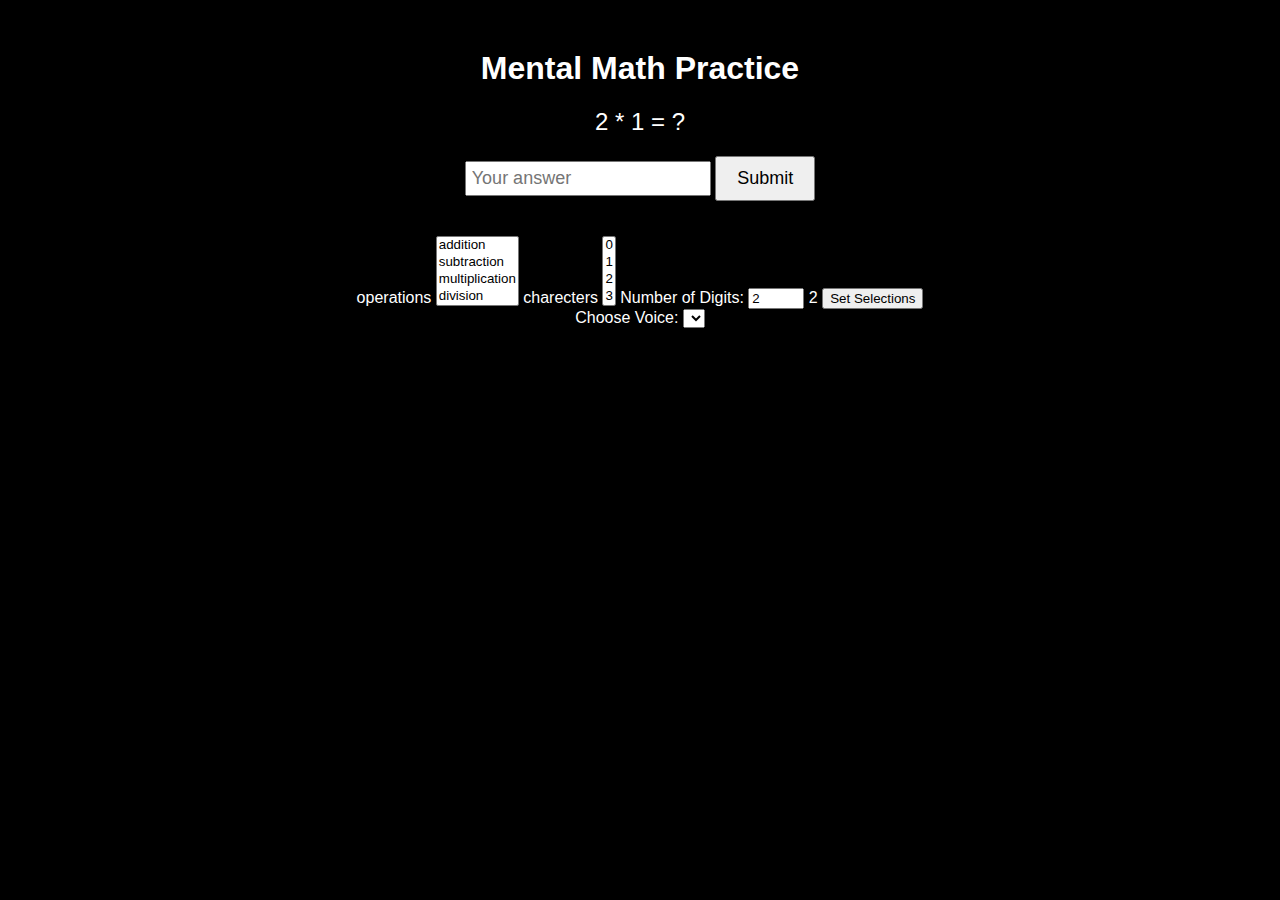
==== index.html @ 156d3273 "created an html page and javascript that allows the user to do basic arithmitic with text to speach " ====
<!DOCTYPE html>
<html lang="en">
<head>
    <meta charset="UTF-8">
    <meta name="viewport" content="width=device-width, initial-scale=1.0">
    <title>Mental Math Practice</title>
    <link rel="stylesheet" href="styles/style.css">
</head>
<body>
    <div class="container">
        <h1>Mental Math Practice</h1>
        <div class="problem" id="problem"></div>
        <input type="text" class="input" onkeypress="checkAnswer(event)" id="answer" placeholder="Your answer">
        <button class="button" onclick="checkAnswer()">Submit</button>
        <div class="result" id="result"></div>
        
        <div class="settings">
            <label for="operations">operations</label>
            <select id="operations" multiple>
                <option value="1">addition</option>
                <option value="2">subtraction</option>
                <option value="3">multiplication</option>
                <option value="4">division</option>
            </select>
            <label for="charecters">charecters</label>
            <select id="charecters" multiple>
                <option value="1">0</option>
                <option value="2">1</option>
                <option value="3">2</option>
                <option value="4">3</option>
                <option value="5">4</option>
                <option value="6">5</option>
                <option value="7">6</option>
                <option value="8">7</option>
                <option value="9">8</option>
                <option value="10">9</option>
            </select>   
            <label for="numDigits">Number of Digits:</label>
            <input type="number" id="numDigits" min="1" max="10" value="2">
            <span id="numDigitsDisplay">2</span>
            <button onclick="setSelectedOptions()">Set Selections</button>
        </div>
        <div>
            <label for="voiceSelect">Choose Voice:</label>
            <select id="voiceSelect"></select>
        </div>
    </div>
    <script src="scripts/scripts.js"></script>
</body>
</html>
---- styles/style.css ----
body {
    background-color: black;
    color: white;
    font-family: Arial, sans-serif;
    text-align: center;
    margin: 0;
    padding: 0;
}

.container {
    margin-top: 50px;
}
.problem {
    font-size: 24px;
    margin-bottom: 20px;
}
.input {
    font-size: 18px;
    padding: 5px;
    margin-bottom: 20px;
}
.button {
    font-size: 18px;
    padding: 10px 20px;
}
.result {
    font-size: 20px;
    margin-top: 20px;
}
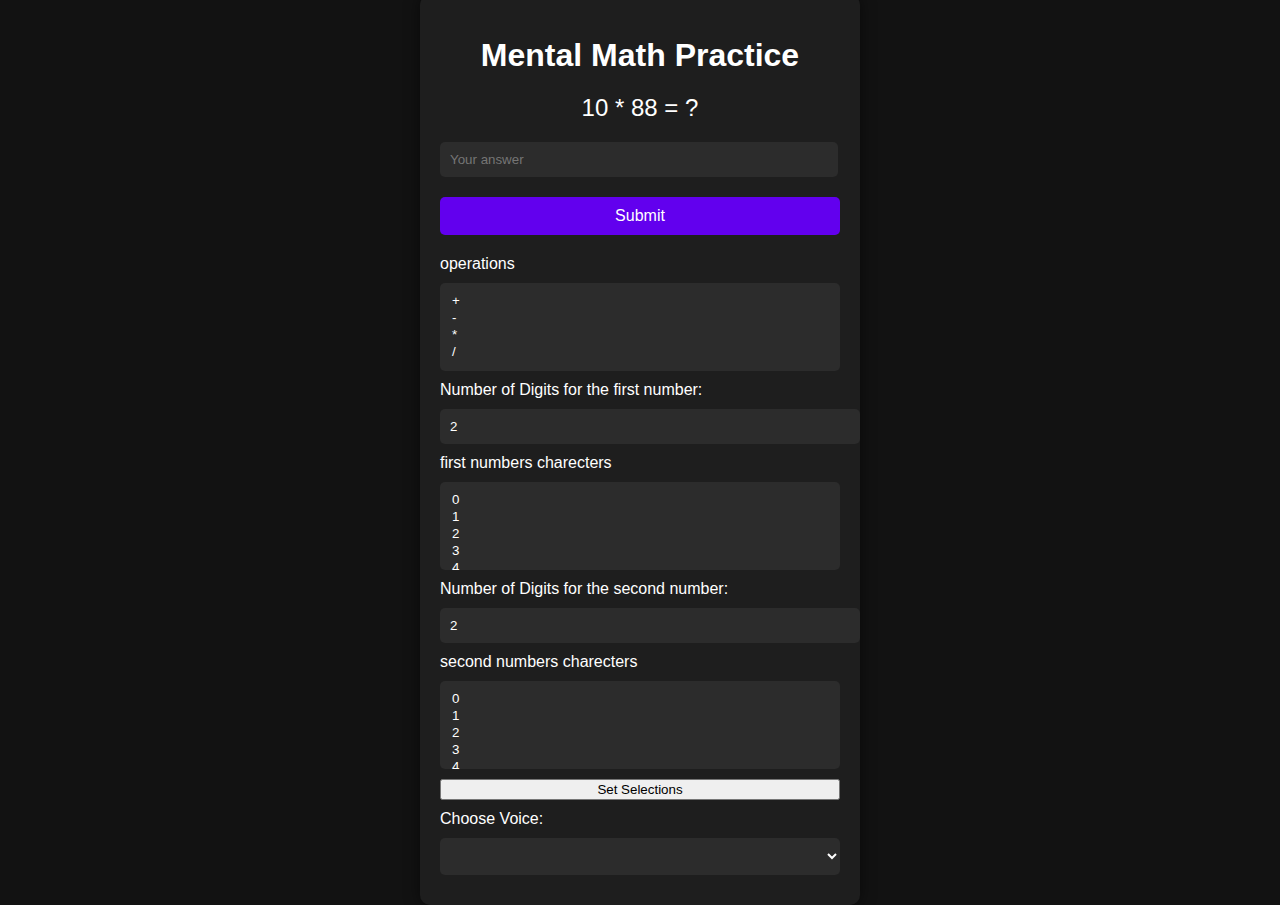
==== commit 552fdcdb: "added user selection for operations number of digits and characthers used for hte problems, also add" ====
--- a/index.html
+++ b/index.html
@@ -9,6 +9,7 @@
 <body>
     <div class="container">
         <h1>Mental Math Practice</h1>
+
         <div class="problem" id="problem"></div>
         <input type="text" class="input" onkeypress="checkAnswer(event)" id="answer" placeholder="Your answer">
         <button class="button" onclick="checkAnswer()">Submit</button>
@@ -17,13 +18,19 @@
         <div class="settings">
             <label for="operations">operations</label>
             <select id="operations" multiple>
-                <option value="1">addition</option>
-                <option value="2">subtraction</option>
-                <option value="3">multiplication</option>
-                <option value="4">division</option>
+                <option value="1">+</option>
+                <option value="2">-</option>
+                <option value="3">*</option>
+                <option value="4">/</option>
             </select>
-            <label for="charecters">charecters</label>
-            <select id="charecters" multiple>
+
+            <label for="firstNumbersDigits">Number of Digits for the first number:</label>
+            <input type="number" id="firstNumbersDigits" min="1" max="8" value="2">
+            <span id="firstNumbersDigitsDisplay"></span>
+
+
+            <label for="firstNumberCharecters">first numbers charecters</label>
+            <select id="firstNumberCharecters" multiple>
                 <option value="1">0</option>
                 <option value="2">1</option>
                 <option value="3">2</option>
@@ -35,14 +42,31 @@
                 <option value="9">8</option>
                 <option value="10">9</option>
             </select>   
-            <label for="numDigits">Number of Digits:</label>
-            <input type="number" id="numDigits" min="1" max="10" value="2">
-            <span id="numDigitsDisplay">2</span>
+            
+            <label for="secondNumbersDigits">Number of Digits for the second number:</label>
+            <input type="number" id="secondNumbersDigits" min="1" max="8" value="2">
+            <span id="firstNumbersDigitsDisplay"></span>
+            
+            <label for="secondNumberCharecters">second numbers charecters</label>
+            <select id="secondNumberCharecters" multiple>
+                <option value="1">0</option>
+                <option value="2">1</option>
+                <option value="3">2</option>
+                <option value="4">3</option>
+                <option value="5">4</option>
+                <option value="6">5</option>
+                <option value="7">6</option>
+                <option value="8">7</option>
+                <option value="9">8</option>
+                <option value="10">9</option>
+            </select>
+
             <button onclick="setSelectedOptions()">Set Selections</button>
+
         </div>
         <div>
             <label for="voiceSelect">Choose Voice:</label>
-            <select id="voiceSelect"></select>
+            <select id="voiceSelect" value = "Microsoft Ava Online (Natural) - English (United States) (en-US)"></select>
         </div>
     </div>
     <script src="scripts/scripts.js"></script>
--- a/styles/style.css
+++ b/styles/style.css
@@ -1,29 +1,103 @@
 body {
-    background-color: black;
-    color: white;
+    background-color: #121212;
+    color: #ffffff;
     font-family: Arial, sans-serif;
-    text-align: center;
     margin: 0;
     padding: 0;
+    display: flex;
+    justify-content: center;
+    align-items: center;
+    height: 100vh;
 }
 
 .container {
-    margin-top: 50px;
+    background-color: #1e1e1e;
+    border-radius: 10px;
+    padding: 20px;
+    box-shadow: 0 0 15px rgba(0, 0, 0, 0.5);
+    width: 400px;
+    max-width: 90%;
 }
+
+h1 {
+    text-align: center;
+    color: #ffffff;
+    margin-bottom: 20px;
+}
+
 .problem {
     font-size: 24px;
+    text-align: center;
+    margin-bottom: 20px;
+    color: #ffffff;
+}
+
+.input {
+    width: calc(100% - 22px);
+    padding: 10px;
+    margin-bottom: 20px;
+    border: none;
+    border-radius: 5px;
+    background-color: #2c2c2c;
+    color: #ffffff;
+}
+
+.button {
+    width: 100%;
+    padding: 10px;
+    background-color: #6200ee;
+    color: #ffffff;
+    border: none;
+    border-radius: 5px;
+    cursor: pointer;
+    font-size: 16px;
     margin-bottom: 20px;
 }
-.input {
+
+.button:hover {
+    background-color: #3700b3;
+}
+
+.result {
+    text-align: center;
     font-size: 18px;
-    padding: 5px;
     margin-bottom: 20px;
 }
-.button {
-    font-size: 18px;
-    padding: 10px 20px;
+
+.settings {
+    margin-top: 20px;
 }
-.result {
-    font-size: 20px;
-    margin-top: 20px;
-}+
+label, select, input, button {
+    display: block;
+    width: 100%;
+    margin-bottom: 10px;
+}
+
+select {
+    padding: 10px;
+    border: none;
+    border-radius: 5px;
+    background-color: #2c2c2c;
+    color: #ffffff;
+}
+
+input[type="number"] {
+    padding: 10px;
+    border: none;
+    border-radius: 5px;
+    background-color: #2c2c2c;
+    color: #ffffff;
+}
+
+#voiceSelect {
+    padding: 10px;
+    border: none;
+    border-radius: 5px;
+    background-color: #2c2c2c;
+    color: #ffffff;
+}
+
+span {
+    color: #ffffff;
+}
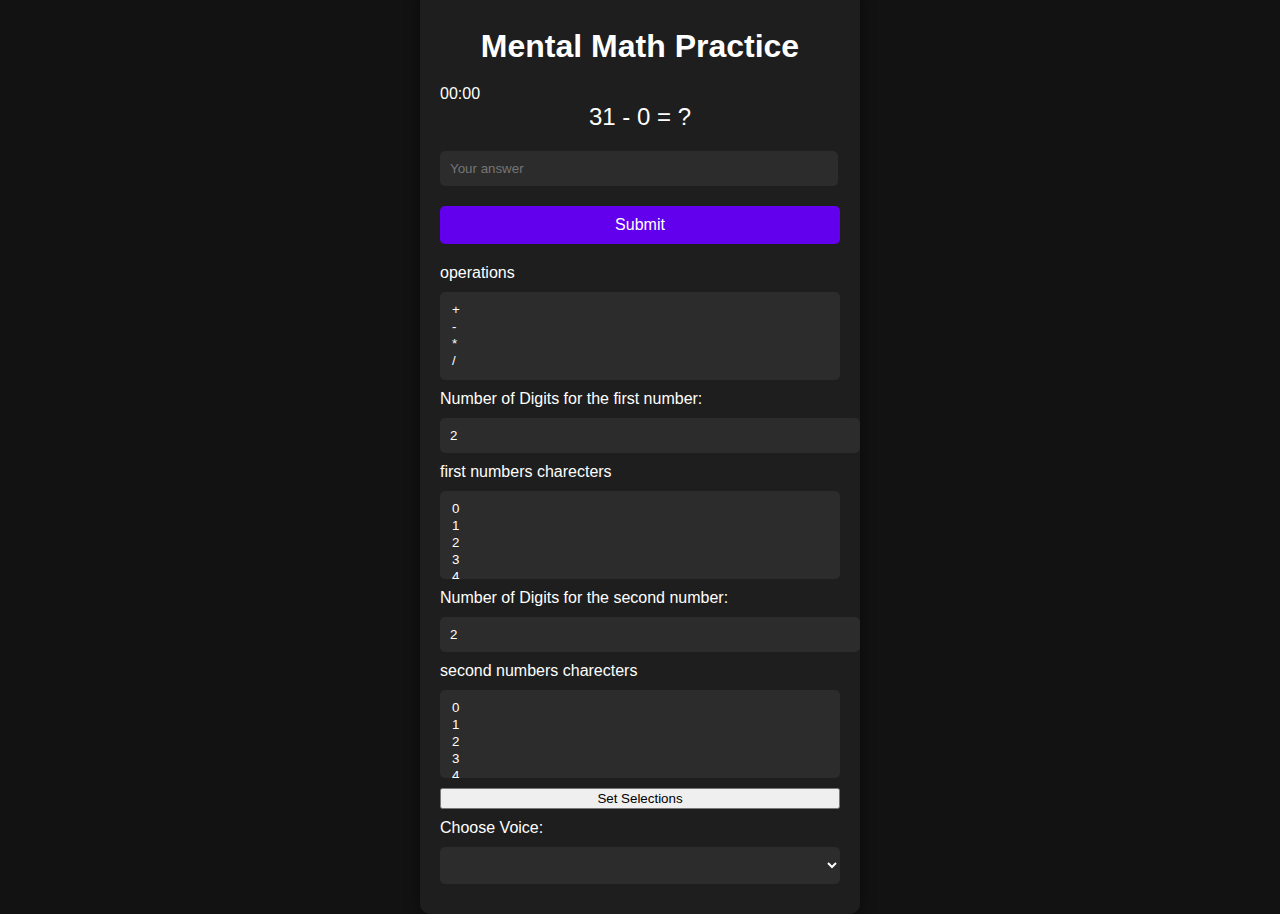
==== commit dbb9b852: "added a timer to the user interface" ====
--- a/index.html
+++ b/index.html
@@ -9,7 +9,7 @@
 <body>
     <div class="container">
         <h1>Mental Math Practice</h1>
-
+        <div id="timer">00:00</div>
         <div class="problem" id="problem"></div>
         <input type="text" class="input" onkeypress="checkAnswer(event)" id="answer" placeholder="Your answer">
         <button class="button" onclick="checkAnswer()">Submit</button>
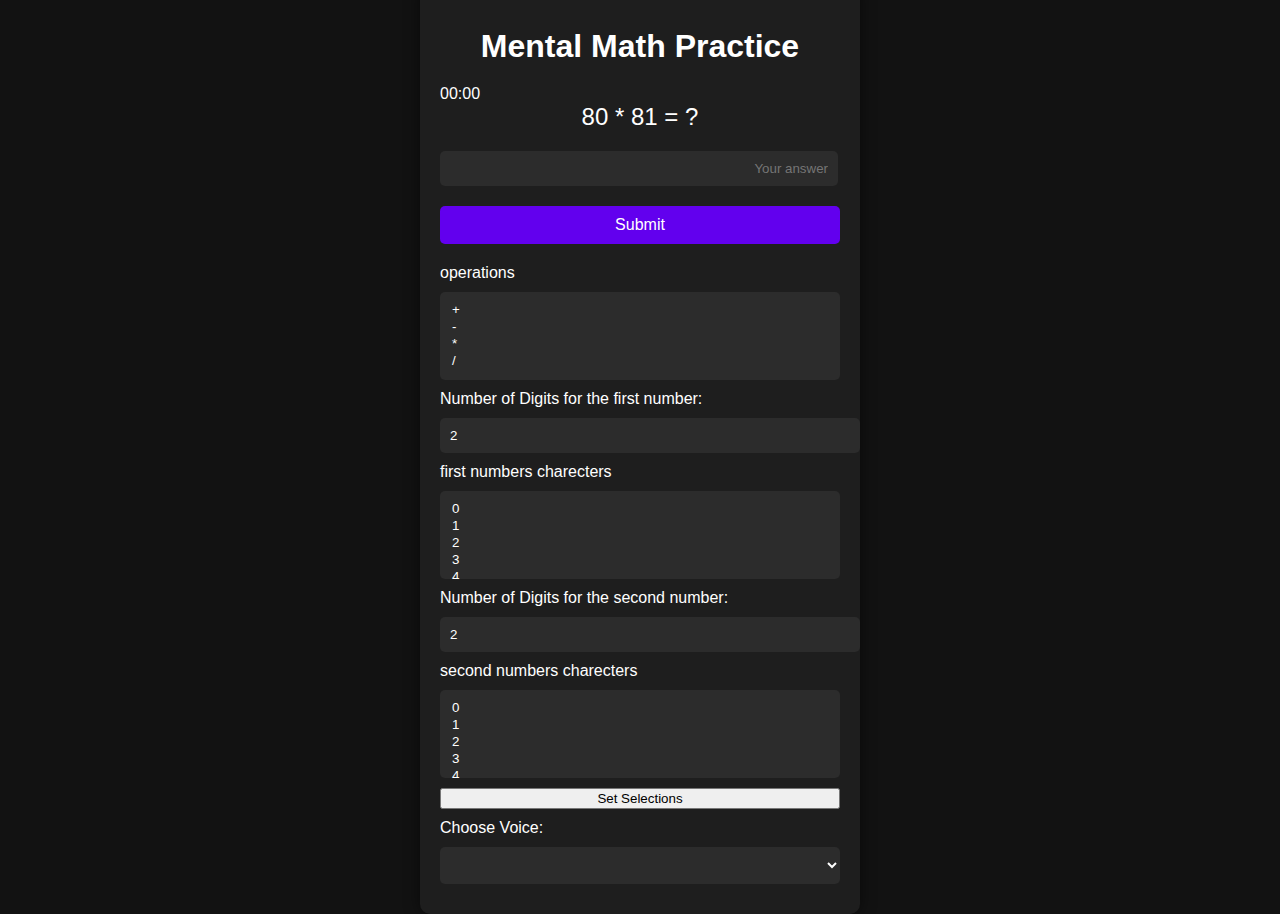
==== commit a5113424: "added text input to be from right to left" ====
--- a/index.html
+++ b/index.html
@@ -11,7 +11,7 @@
         <h1>Mental Math Practice</h1>
         <div id="timer">00:00</div>
         <div class="problem" id="problem"></div>
-        <input type="text" class="input" onkeypress="checkAnswer(event)" id="answer" placeholder="Your answer">
+        <input type="text" class="input" oninput="prependInput(this)" onkeypress="checkAnswer(event)" id="answer" placeholder="Your answer">
         <button class="button" onclick="checkAnswer()">Submit</button>
         <div class="result" id="result"></div>
         
--- a/styles/style.css
+++ b/styles/style.css
@@ -33,6 +33,8 @@
 }
 
 .input {
+    direction: rtl;
+    text-align: right;
     width: calc(100% - 22px);
     padding: 10px;
     margin-bottom: 20px;
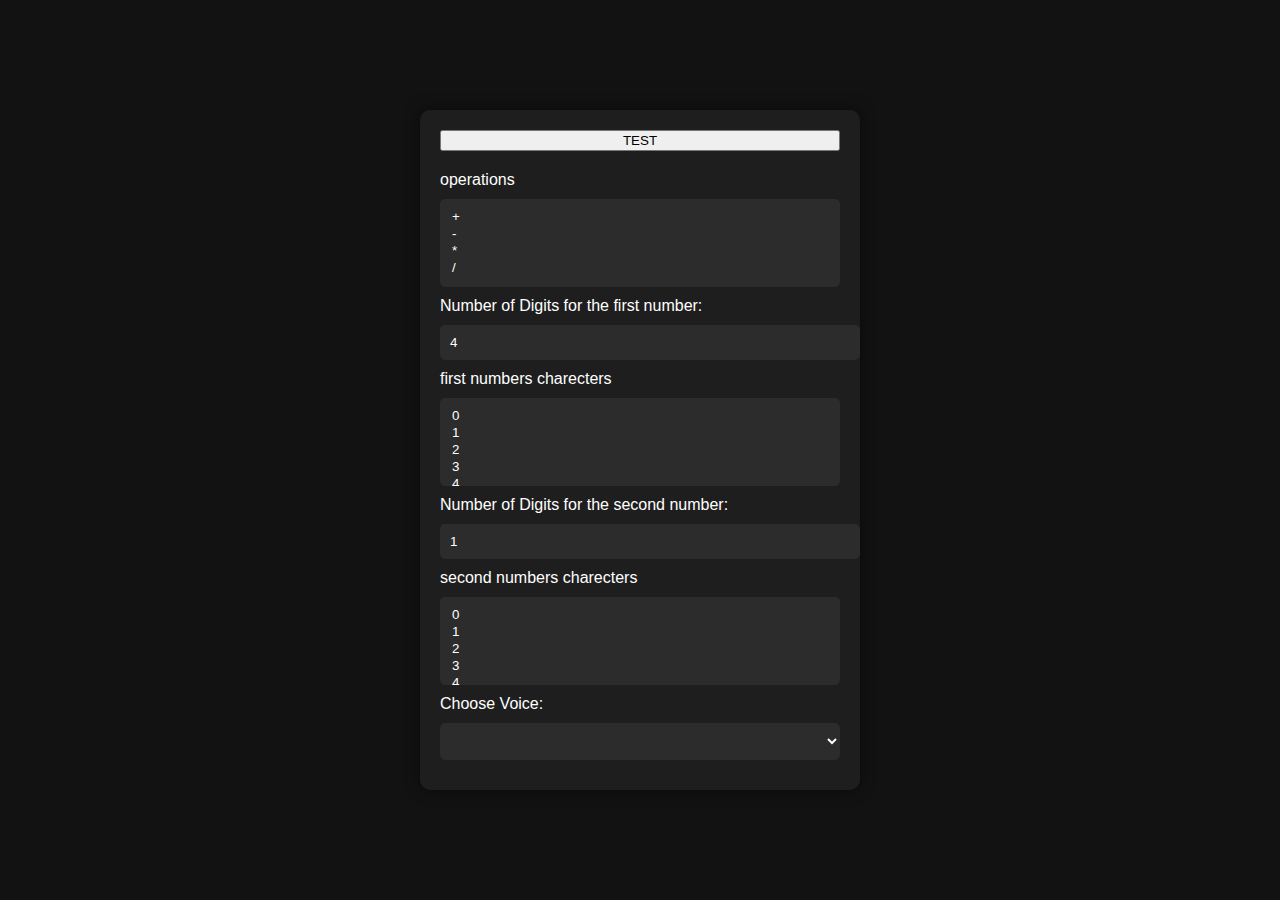
==== commit f070d558: "I dont remeber the changes made" ====
--- a/index.html
+++ b/index.html
@@ -3,72 +3,114 @@
 <head>
     <meta charset="UTF-8">
     <meta name="viewport" content="width=device-width, initial-scale=1.0">
-    <title>Mental Math Practice</title>
-    <link rel="stylesheet" href="styles/style.css">
+    <link rel="stylesheet" href="styles/menu.css">
+    <title>Document</title>
 </head>
 <body>
     <div class="container">
-        <h1>Mental Math Practice</h1>
-        <div id="timer">00:00</div>
-        <div class="problem" id="problem"></div>
-        <input type="text" class="input" oninput="prependInput(this)" onkeypress="checkAnswer(event)" id="answer" placeholder="Your answer">
-        <button class="button" onclick="checkAnswer()">Submit</button>
-        <div class="result" id="result"></div>
-        
+        <button id="test" onclick="submitSelections()">TEST</button>
         <div class="settings">
-            <label for="operations">operations</label>
-            <select id="operations" multiple>
-                <option value="1">+</option>
-                <option value="2">-</option>
-                <option value="3">*</option>
-                <option value="4">/</option>
-            </select>
+                <label for="operations">operations</label>
+                <select id="operations" multiple>
+                    <option value="1">+</option>
+                    <option value="2">-</option>
+                    <option value="3">*</option>
+                    <option value="4">/</option>
+                </select>
 
-            <label for="firstNumbersDigits">Number of Digits for the first number:</label>
-            <input type="number" id="firstNumbersDigits" min="1" max="8" value="2">
-            <span id="firstNumbersDigitsDisplay"></span>
+                <label for="firstNumbersDigits">Number of Digits for the first number:</label>
+                <input type="number" id="firstNumbersDigits" min="1" max="8" value="4">
+                <span id="firstNumbersDigitsDisplay"></span>
 
 
-            <label for="firstNumberCharecters">first numbers charecters</label>
-            <select id="firstNumberCharecters" multiple>
-                <option value="1">0</option>
-                <option value="2">1</option>
-                <option value="3">2</option>
-                <option value="4">3</option>
-                <option value="5">4</option>
-                <option value="6">5</option>
-                <option value="7">6</option>
-                <option value="8">7</option>
-                <option value="9">8</option>
-                <option value="10">9</option>
-            </select>   
+                <label for="firstNumberCharecters">first numbers charecters</label>
+                <select id="firstNumberCharecters" multiple>
+                    <option value="1">0</option>
+                    <option value="2">1</option>
+                    <option value="3">2</option>
+                    <option value="4">3</option>
+                    <option value="5">4</option>
+                    <option value="6">5</option>
+                    <option value="7">6</option>
+                    <option value="8">7</option>
+                    <option value="9">8</option>
+                    <option value="10">9</option>
+                </select>   
+                
+                <label for="secondNumbersDigits">Number of Digits for the second number:</label>
+                <input type="number" id="secondNumbersDigits" min="1" max="8" value="1">
+                <span id="firstNumbersDigitsDisplay"></span>
+                
+                <label for="secondNumberCharecters">second numbers charecters</label>
+                <select id="secondNumberCharecters" multiple>
+                    <option value="1">0</option>
+                    <option value="2">1</option>
+                    <option value="3">2</option>
+                    <option value="4">3</option>
+                    <option value="5">4</option>
+                    <option value="6">5</option>
+                    <option value="7">6</option>
+                    <option value="8">7</option>
+                    <option value="9">8</option>
+                    <option value="10">9</option>
+                </select>
+
+            </div>
+            <div>
+                <label for="voiceSelect">Choose Voice:</label>
+                <select id="voiceSelect" value = "Microsoft Ava Online (Natural) - English (United States) (en-US)"></select>
+            </div>
+    </div>
+    <script>
+        let voices = [];
+        let selectedVoiceName = "Microsoft Ava Online (Natural) - English (United States)";
+
+        function submitSelections() {
+            const operationsElement = document.getElementById("operations");
+            const selectedOperationOptions = Array.from(operationsElement.selectedOptions);
+            let selectedOperations = selectedOperationOptions.map(option => option.text);
+
+            const charectersElement1 = document.getElementById("firstNumberCharecters");
+            const selectedCharecterOptions1 = Array.from(charectersElement1.selectedOptions);
+            let selectedCharecters1 = selectedCharecterOptions1.map(option => option.text);
+
+            const charectersElement2 = document.getElementById("secondNumberCharecters");
+            const selectedCharecterOptions2 = Array.from(charectersElement2.selectedOptions);
+            let selectedCharecters2 = selectedCharecterOptions2.map(option => option.text);
+
+            let firstNumberDigits = document.getElementById("firstNumbersDigits").value;
+            let secondNumbersDigits = document.getElementById("secondNumbersDigits").value;
             
-            <label for="secondNumbersDigits">Number of Digits for the second number:</label>
-            <input type="number" id="secondNumbersDigits" min="1" max="8" value="2">
-            <span id="firstNumbersDigitsDisplay"></span>
-            
-            <label for="secondNumberCharecters">second numbers charecters</label>
-            <select id="secondNumberCharecters" multiple>
-                <option value="1">0</option>
-                <option value="2">1</option>
-                <option value="3">2</option>
-                <option value="4">3</option>
-                <option value="5">4</option>
-                <option value="6">5</option>
-                <option value="7">6</option>
-                <option value="8">7</option>
-                <option value="9">8</option>
-                <option value="10">9</option>
-            </select>
+            window.location.href = `practice.html?operation=${selectedOperations}&charecters1=${selectedCharecters1}&charecters2=${selectedCharecters2}&numDigits1=${firstNumberDigits}&numDigits2=${secondNumbersDigits}&selectedVoice=${encodeURIComponent(selectedVoiceName)}`;
+        }
 
-            <button onclick="setSelectedOptions()">Set Selections</button>
+        function populateVoiceList() {
+            voices = speechSynthesis.getVoices();
+            const voiceSelect = document.getElementById('voiceSelect');
+            voiceSelect.innerHTML = '';
 
-        </div>
-        <div>
-            <label for="voiceSelect">Choose Voice:</label>
-            <select id="voiceSelect" value = "Microsoft Ava Online (Natural) - English (United States) (en-US)"></select>
-        </div>
-    </div>
-    <script src="scripts/scripts.js"></script>
+            voices.forEach((voice) => {
+                const option = document.createElement('option');
+                option.textContent = `${voice.name} (${voice.lang})`;
+                option.value = voice.name; // Set the value to the voice name
+
+                // Set Microsoft Ava Online (Natural) as the default selected voice
+                if (voice.name === "Microsoft Ava Online (Natural) - English (United States)") {
+                    option.selected = true;
+                    selectedVoiceName = voice.name; // Set the selectedVoiceName to the default selected voice name
+                }
+
+                voiceSelect.appendChild(option);
+            });
+
+            // Update selectedVoiceName when the user changes the voice
+            voiceSelect.onchange = () => {
+                selectedVoiceName = voiceSelect.value;
+            };
+        }
+
+        window.speechSynthesis.onvoiceschanged = populateVoiceList;
+
+    </script>
 </body>
-</html>
+</html>--- a/styles/menu.css
+++ b/styles/menu.css
@@ -0,0 +1,80 @@
+body {
+    background-color: #121212;
+    color: #ffffff;
+    font-family: Arial, sans-serif;
+    margin: 0;
+    padding: 0;
+    display: flex;
+    justify-content: center;
+    align-items: center;
+    height: 100vh;
+}
+
+.container {
+    background-color: #1e1e1e;
+    border-radius: 10px;
+    padding: 20px;
+    box-shadow: 0 0 15px rgba(0, 0, 0, 0.5);
+    width: 400px;
+    max-width: 90%;
+}
+
+.button {
+    width: 100%;
+    padding: 10px;
+    background-color: #6200ee;
+    color: #ffffff;
+    border: none;
+    border-radius: 5px;
+    cursor: pointer;
+    font-size: 16px;
+    margin-bottom: 20px;
+}
+
+.button:hover {
+    background-color: #3700b3;
+}
+
+.result {
+    text-align: center;
+    font-size: 18px;
+    margin-bottom: 20px;
+}
+
+.settings {
+    margin-top: 20px;
+}
+
+label, select, input, button {
+    display: block;
+    width: 100%;
+    margin-bottom: 10px;
+}
+
+select {
+    padding: 10px;
+    border: none;
+    border-radius: 5px;
+    background-color: #2c2c2c;
+    color: #ffffff;
+}
+
+input[type="number"] {
+    padding: 10px;
+    border: none;
+    border-radius: 5px;
+    background-color: #2c2c2c;
+    color: #ffffff;
+}
+
+#voiceSelect {
+    padding: 10px;
+    border: none;
+    border-radius: 5px;
+    background-color: #2c2c2c;
+    color: #ffffff;
+}
+
+span {
+    color: #ffffff;
+}